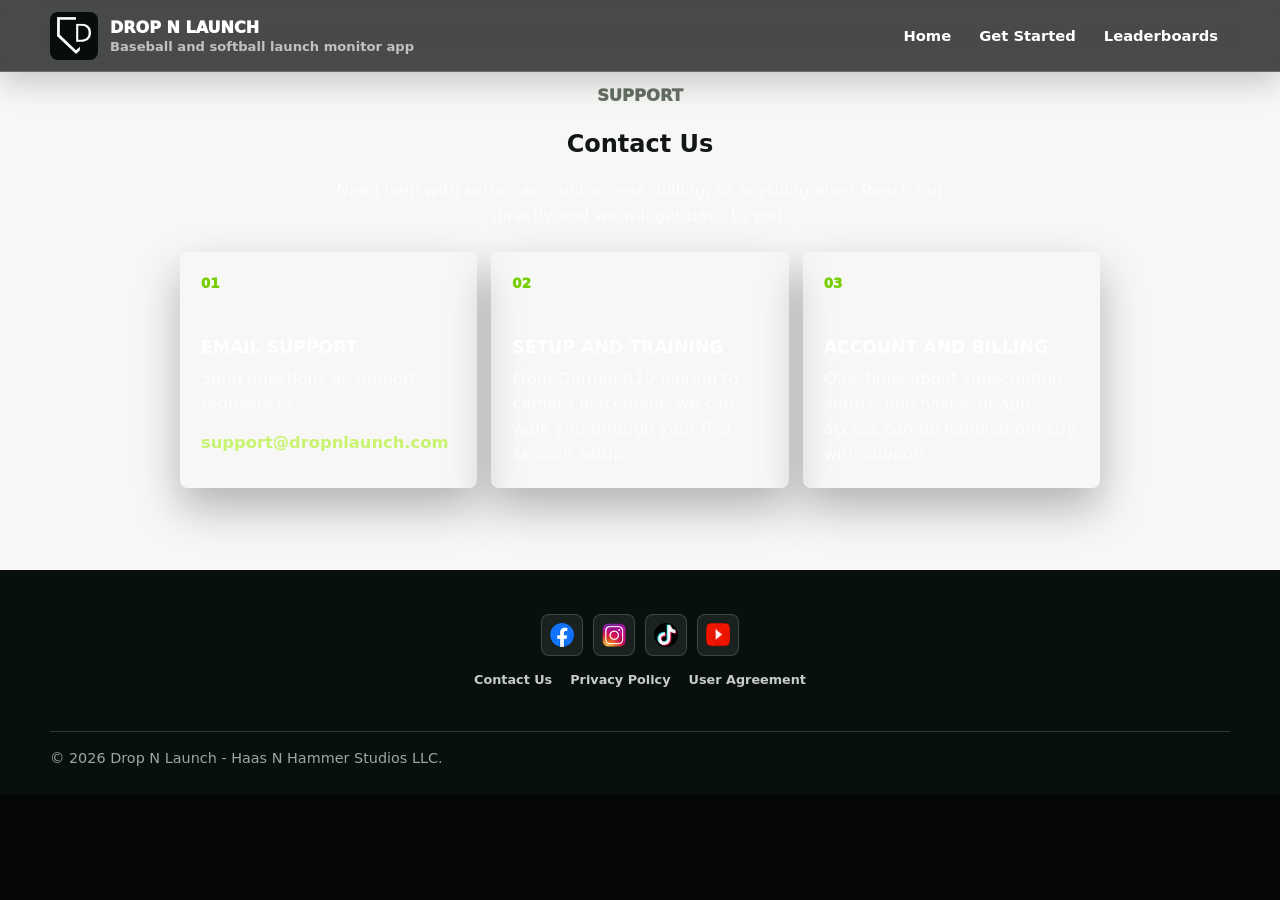
==== contact.html @ 710c64c8 "Update full site with mobile performance grid" ====
<!doctype html>
<html lang="en">
  <head>
    <meta charset="utf-8">
    <meta name="viewport" content="width=device-width, initial-scale=1">
    <title>Contact Us | Drop N Launch</title>
    <meta
      name="description"
      content="Contact the Drop N Launch team with questions about setup, account access, billing, and feature support."
    >
    <link rel="icon" href="assets/dnl-homeplate-mark.png">
    <link rel="stylesheet" href="styles.css">
  </head>
  <body>
    <header class="site-header" data-header>
      <a class="brand" href="index.html#home" aria-label="Drop N Launch home">
        <span class="brand-mark">
          <img src="assets/dnl-homeplate-mark.png" alt="">
        </span>
        <span class="brand-copy">
          <span class="brand-name">Drop N Launch</span>
          <span class="brand-subtitle">Baseball and softball launch monitor app</span>
        </span>
      </a>

      <button class="nav-toggle" type="button" aria-label="Open menu" aria-expanded="false" aria-controls="site-nav">
        <span></span>
        <span></span>
        <span></span>
      </button>

      <nav class="site-nav" id="site-nav" aria-label="Primary navigation">
        <a href="index.html#home">Home</a>
        <a href="get-started.html">Get Started</a>
        <a href="https://leaderboards.dropnlaunch.com" target="_blank" rel="noreferrer">Leaderboards</a>
      </nav>
    </header>

    <main>
      <section class="section">
        <div class="get-started-heading" style="max-width: 920px;">
          <p class="section-kicker">Support</p>
          <h1>Contact Us</h1>
          <p>
            Need help with setup, account access, billing, or anything else? Reach out directly and we will get back to you.
          </p>
        </div>

        <div class="need-grid" style="margin-top: 22px; width: min(920px, 100%); grid-template-columns: repeat(3, 1fr);">
          <article>
            <span class="need-number">01</span>
            <h3>Email Support</h3>
            <p>Send questions or support requests to <a href="mailto:support@dropnlaunch.com">support@dropnlaunch.com</a>.</p>
          </article>
          <article>
            <span class="need-number">02</span>
            <h3>Setup and Training</h3>
            <p>From Garmin R10 pairing to camera placement, we can walk you through your first session setup.</p>
          </article>
          <article>
            <span class="need-number">03</span>
            <h3>Account and Billing</h3>
            <p>Questions about subscription status, purchases, or app access can be handled directly with support.</p>
          </article>
        </div>
      </section>
    </main>

    <footer class="site-footer">
      <div class="footer-main">
        <div class="social-links" aria-label="Social links">
          <a href="https://www.facebook.com/profile.php?id=61566964097134" target="_blank" rel="noreferrer" aria-label="Facebook">
            <img src="assets/facebook.png" alt="">
          </a>
          <a href="https://www.instagram.com/drop_n_launch_app?igsh=djl2ZTNyOXl3eXNi" target="_blank" rel="noreferrer" aria-label="Instagram">
            <img src="assets/instagram.png" alt="">
          </a>
          <a href="https://www.tiktok.com/@drop.n.launch" target="_blank" rel="noreferrer" aria-label="TikTok">
            <img src="assets/tiktok.png" alt="">
          </a>
          <a href="https://www.youtube.com/@DropNLaunchApp" target="_blank" rel="noreferrer" aria-label="YouTube">
            <img src="assets/youtube.png" alt="">
          </a>
        </div>
        <div class="footer-links" aria-label="Footer links">
          <a href="contact.html">Contact Us</a>
          <a href="privacy-policy.html">Privacy Policy</a>
          <a href="user-agreement.html">User Agreement</a>
        </div>
      </div>
      <div class="footer-bottom">
        <span>&copy; 2026 Drop N Launch - Haas N Hammer Studios LLC.</span>
      </div>
    </footer>

    <script src="script.js"></script>
  </body>
</html>
---- styles.css ----
:root {
  --black: #050706;
  --ink: #121715;
  --muted: #667064;
  --white: #ffffff;
  --paper: #f7f8f5;
  --panel: #ffffff;
  --line: #dbe4d4;
  --line-dark: rgba(255, 255, 255, 0.16);
  --green: #76ce00;
  --green-soft: #c7f36f;
  --field: #2c8a55;
  --sky: #4f8bb5;
  --shadow: 0 22px 60px rgba(7, 16, 13, 0.13);
}

* {
  box-sizing: border-box;
}

html {
  scroll-behavior: smooth;
  background: var(--black);
}

body {
  margin: 0;
  color: var(--ink);
  background: var(--paper);
  font-family: Inter, ui-sans-serif, system-ui, -apple-system, BlinkMacSystemFont, "Segoe UI", sans-serif;
  letter-spacing: 0;
  overflow-x: clip;
}

img {
  display: block;
  max-width: 100%;
}

a {
  color: inherit;
  text-decoration: none;
}

button {
  border: 0;
  font: inherit;
}

.site-header {
  position: fixed;
  z-index: 20;
  top: 0;
  left: 0;
  width: 100%;
  min-height: 72px;
  display: flex;
  align-items: center;
  justify-content: space-between;
  gap: 18px;
  padding: 10px max(16px, calc((100% - 1180px) / 2));
  border-bottom: 1px solid rgba(255, 255, 255, 0.18);
  background: rgba(5, 7, 6, 0.72);
  color: var(--white);
  box-shadow: 0 10px 32px rgba(0, 0, 0, 0.2);
  backdrop-filter: blur(16px);
}

.site-header.is-scrolled {
  border-bottom-color: rgba(18, 23, 21, 0.12);
  background: rgba(255, 255, 255, 0.9);
  color: var(--ink);
}

.brand,
.site-nav {
  display: flex;
  align-items: center;
}

.brand {
  gap: 12px;
  min-width: 0;
}

.brand-mark {
  width: 48px;
  height: 48px;
  display: grid;
  place-items: center;
  flex: 0 0 auto;
  border-radius: 8px;
  background: #080c0a;
  overflow: hidden;
}

.brand-mark img {
  width: 34px;
  height: auto;
}

.brand-copy {
  display: grid;
  min-width: 0;
}

.brand-name {
  font-weight: 950;
  text-transform: uppercase;
  letter-spacing: 0;
}

.brand-subtitle {
  margin-top: 2px;
  color: rgba(255, 255, 255, 0.66);
  font-size: 0.82rem;
  font-weight: 750;
}

.site-header.is-scrolled .brand-subtitle {
  color: var(--muted);
}

.site-nav {
  gap: 4px;
}

.site-nav a,
.nav-cta,
.button,
.text-link {
  min-height: 42px;
  display: inline-flex;
  align-items: center;
  justify-content: center;
  border-radius: 8px;
  font-weight: 900;
}

.site-nav a {
  padding: 0 12px;
  color: currentColor;
  font-size: 0.92rem;
}

.site-nav a:hover,
.site-nav a:focus-visible {
  background: rgba(118, 206, 0, 0.16);
  outline: none;
}

.site-nav .nav-cta {
  margin-left: 6px;
  padding: 0 16px;
  background: var(--green);
  color: #08100c;
}

.nav-toggle {
  width: 44px;
  height: 44px;
  display: none;
  place-items: center;
  border-radius: 8px;
  background: var(--green);
  color: var(--ink);
  cursor: pointer;
}

.nav-toggle span {
  width: 20px;
  height: 2px;
  display: block;
  grid-column: 1;
  grid-row: 1;
  background: currentColor;
  transition: transform 180ms ease, opacity 180ms ease;
}

.nav-toggle span:first-child {
  transform: translateY(-7px);
}

.nav-toggle span:last-child {
  transform: translateY(7px);
}

.nav-toggle[aria-expanded="true"] span:first-child {
  transform: rotate(45deg);
}

.nav-toggle[aria-expanded="true"] span:nth-child(2) {
  opacity: 0;
}

.nav-toggle[aria-expanded="true"] span:last-child {
  transform: rotate(-45deg);
}

.hero {
  min-height: clamp(260px, 31svh, 360px);
  display: flex;
  align-items: flex-end;
  padding: 0;
  background-image:
    linear-gradient(90deg, rgba(2, 5, 4, 0.72) 0%, rgba(2, 5, 4, 0.48) 48%, rgba(2, 5, 4, 0.14) 100%),
    linear-gradient(0deg, rgba(2, 5, 4, 0.12), rgba(2, 5, 4, 0)),
    url("assets/cage-setup.jpeg");
  background-position: center, center, center 46%;
  background-repeat: no-repeat;
  background-size: cover, cover, 112% auto;
  color: var(--white);
}

.hero-shell,
.hero-inner,
.coach-inner,
.download-inner,
.footer-main,
.footer-bottom,
.score-strip,
.setup-workbench {
  width: min(1180px, calc(100% - 32px));
  margin: 0 auto;
}

.hero-inner {
  max-width: 790px;
  margin: 0;
  padding: 60px 0 14px;
}

.hero-shell {
  display: block;
}

.eyebrow,
.section-kicker,
.panel-kicker {
  margin: 0 0 14px;
  color: var(--green);
  font-size: 0.84rem;
  font-weight: 950;
  text-transform: uppercase;
  letter-spacing: 0;
}

.section-kicker.light {
  color: var(--green-soft);
}

.hero .eyebrow {
  margin: 6px 0 0;
  color: rgba(255, 255, 255, 0.82);
}

.hero h1 {
  max-width: 760px;
  margin: 0;
  color: var(--white);
  font-size: 5.45rem;
  line-height: 0.9;
  text-transform: uppercase;
  text-shadow: 0 8px 28px rgba(0, 0, 0, 0.48);
}

.hero-title-logo {
  line-height: 1;
}

.hero-title-logo img {
  display: block;
  width: min(160px, 100%);
  height: auto;
  filter: drop-shadow(0 12px 28px rgba(0, 0, 0, 0.44));
}

.hero-copy {
  max-width: 650px;
  margin: 0;
  color: rgba(255, 255, 255, 0.84);
  font-size: 1.16rem;
  line-height: 1.36;
}

.hero-actions,
.hero-store-links {
  display: flex;
  flex-wrap: wrap;
  gap: 10px;
  margin-top: 8px;
}

.button {
  min-width: 178px;
  padding: 0 18px;
}

.primary-button {
  background: var(--green);
  color: #061009;
}

.secondary-button {
  border: 1px solid rgba(255, 255, 255, 0.28);
  background: rgba(255, 255, 255, 0.08);
  color: var(--white);
}

.button:hover,
.button:focus-visible,
.text-link:hover,
.text-link:focus-visible {
  outline: none;
  transform: translateY(-1px);
}

.hero-facts {
  display: flex;
  flex-wrap: wrap;
  gap: 8px;
  margin-top: 16px;
}

.hero-facts span,
.coach-points span {
  min-height: 34px;
  display: inline-flex;
  align-items: center;
  border: 1px solid rgba(255, 255, 255, 0.18);
  border-radius: 999px;
  padding: 0 12px;
  background: rgba(255, 255, 255, 0.08);
  color: rgba(255, 255, 255, 0.82);
  font-size: 0.88rem;
  font-weight: 850;
}

.score-strip {
  display: grid;
  grid-template-columns: repeat(4, 1fr);
  gap: 1px;
  margin-top: -24px;
  border: 1px solid var(--line);
  border-radius: 8px;
  background: var(--line);
  box-shadow: var(--shadow);
  overflow: hidden;
}

.score-item {
  min-height: 110px;
  display: grid;
  align-content: center;
  gap: 4px;
  padding: 18px;
  background: var(--white);
}

.score-item span,
.score-item small {
  color: var(--muted);
  font-size: 0.78rem;
  font-weight: 900;
  text-transform: uppercase;
}

.score-item strong {
  color: var(--ink);
  font-size: 2.2rem;
  line-height: 1;
}

.section {
  width: 100%;
  max-width: none;
  margin: 0;
  padding: 82px 0;
}

.intro-section {
  position: relative;
  background: var(--paper);
}

.section-heading {
  max-width: 760px;
  margin-bottom: 30px;
}

.centered-heading {
  margin-right: auto;
  margin-left: auto;
  text-align: center;
}

.section h2,
.coach-copy h2,
.download-inner h2 {
  margin: 0;
  color: var(--ink);
  font-size: 3.05rem;
  line-height: 1;
  text-transform: uppercase;
}

.section p,
.coach-copy p,
.download-inner p {
  color: var(--muted);
  font-size: 1.02rem;
  line-height: 1.72;
}

.metric-grid {
  display: grid;
  grid-template-columns: repeat(3, 1fr);
  gap: 14px;
}

.performance-section {
  background: #050706;
  padding-top: 56px;
  padding-bottom: 58px;
  position: relative;
  overflow: hidden;
}

.performance-section::before {
  content: "";
  position: absolute;
  top: 10%;
  left: -12%;
  width: min(560px, 46vw);
  height: 70%;
  border-radius: 999px;
  background: rgba(255, 255, 255, 0.12);
  filter: blur(46px);
  pointer-events: none;
}

.performance-heading {
  max-width: 900px;
  margin: 0 auto 24px;
  text-align: center;
}

.performance-heading h2 {
  margin: 0;
  color: var(--white);
  font-size: 3.05rem;
  line-height: 1;
  text-transform: uppercase;
}

.performance-heading h2 span {
  display: block;
}

.performance-heading p:last-child {
  max-width: 680px;
  margin: 14px auto 0;
  color: rgba(255, 255, 255, 0.72);
  font-size: 1.04rem;
  line-height: 1.6;
}

.performance-grid {
  display: grid;
  grid-template-columns: repeat(4, 1fr);
  gap: 14px;
}

.performance-card {
  min-height: 220px;
  padding: 18px 20px 20px;
  border: 1px solid rgba(255, 255, 255, 0.14);
  border-radius: 8px;
  background: rgba(255, 255, 255, 0.03);
  box-shadow: 0 20px 46px rgba(2, 5, 4, 0.36);
  backdrop-filter: blur(8px);
  overflow: hidden;
}

.performance-card summary {
  margin: 0;
  display: grid;
  grid-template-columns: 1fr auto;
  gap: 16px;
  align-items: center;
  cursor: pointer;
  list-style: none;
}

.performance-card summary::-webkit-details-marker {
  display: none;
}

.performance-card summary::after {
  content: "+";
  width: 16px;
  height: 16px;
  display: inline-grid;
  place-items: center;
  justify-self: end;
  border: 1px solid rgba(255, 255, 255, 0.3);
  border-radius: 999px;
  color: var(--white);
  font-weight: 950;
  line-height: 1;
}

.performance-card[open] summary::after {
  content: "−";
}

.performance-icon {
  width: 132px;
  height: 132px;
  justify-self: center;
  border-radius: 8px;
  object-fit: contain;
  object-position: center;
  border: 0;
  box-shadow: none;
  image-rendering: auto;
  background: transparent;
  padding: 0;
}

.performance-card h3 {
  margin: 0;
  color: var(--white);
  font-size: 1.08rem;
  line-height: 1.08;
  text-transform: uppercase;
}

.performance-card p {
  margin: 0;
  margin-top: 12px;
  color: rgba(255, 255, 255, 0.72);
  font-size: 0.94rem;
  line-height: 1.48;
  display: block;
}

.intro-section {
  display: grid;
  grid-template-columns: minmax(320px, 0.95fr) minmax(320px, 1.05fr);
  align-items: center;
  gap: clamp(18px, 4vw, 56px);
  position: relative;
  width: 100%;
  max-width: none;
  padding: clamp(34px, 5vw, 58px) max(18px, calc((100vw - 1180px) / 2));
  background:
    radial-gradient(circle at 78% 50%, rgba(255, 255, 255, 0.14), transparent 34%),
    linear-gradient(115deg, #050706 0%, #07100d 48%, #0c1510 100%);
  color: var(--ink);
  overflow: hidden;
}

.intro-section::before {
  content: "";
  position: absolute;
  inset: 0;
  pointer-events: none;
  background:
    linear-gradient(90deg, rgba(255, 255, 255, 0.04) 1px, transparent 1px),
    linear-gradient(0deg, rgba(255, 255, 255, 0.03) 1px, transparent 1px);
  background-size: 44px 44px;
  mask-image: linear-gradient(90deg, rgba(0, 0, 0, 0.55), transparent 72%);
  opacity: 0.4;
}

.intro-section::after {
  content: "";
  position: absolute;
  top: 16%;
  right: max(18px, calc((100vw - 1180px) / 2));
  width: min(520px, 44vw);
  height: 68%;
  border-radius: 999px;
  background: rgba(255, 255, 255, 0.12);
  filter: blur(42px);
  pointer-events: none;
}

.feature-lab-copy {
  position: relative;
  z-index: 2;
  width: 100%;
  padding: 0;
  display: grid;
  gap: 18px;
  text-shadow: none;
  margin: 0;
}

.get-started-section {
  position: relative;
  min-height: clamp(360px, 46vw, 540px);
  display: grid;
  align-items: center;
  padding: 76px 0;
  overflow: hidden;
  background:
    linear-gradient(90deg, rgba(5, 7, 6, 0.88) 0%, rgba(5, 7, 6, 0.6) 44%, rgba(5, 7, 6, 0.32) 100%),
    url("assets/get-started-garage.png") center / cover no-repeat;
  color: var(--white);
}

.get-started-glass {
  position: absolute;
  inset: 0;
  background: rgba(5, 7, 6, 0.3);
  backdrop-filter: blur(1.2px);
  pointer-events: none;
}

.get-started-inner {
  position: relative;
  z-index: 1;
  width: min(1180px, calc(100% - 32px));
  margin: 0 auto;
  max-width: 620px;
}

.get-started-section h2 {
  margin: 0;
  color: var(--white);
  font-size: 3rem;
  line-height: 1;
  text-transform: uppercase;
}

.get-started-section p:not(.section-kicker) {
  max-width: 540px;
  margin: 16px 0 24px;
  color: rgba(255, 255, 255, 0.82);
  font-size: 1.04rem;
  line-height: 1.58;
}

.get-started-section .button {
  border-color: rgba(255, 255, 255, 0.34);
  color: var(--white);
  background: rgba(255, 255, 255, 0.1);
  box-shadow: 0 18px 44px rgba(0, 0, 0, 0.36);
  backdrop-filter: blur(10px);
}

.get-started-page-hero {
  background:
    linear-gradient(90deg, rgba(5, 7, 6, 0.9), rgba(5, 7, 6, 0.58)),
    url("assets/website-iphone-inset.png") center / cover no-repeat;
  color: var(--white);
  text-align: left;
  min-height: clamp(420px, 48vw, 560px);
  display: flex;
  flex-direction: column;
  justify-content: center;
  gap: 12px;
  padding-top: 120px;
}

.get-started-page-copy {
  width: min(1180px, calc(100% - 32px));
  margin: 0 auto;
}

.get-started-page-hero h1 {
  margin: 0;
  color: var(--white);
  font-size: clamp(2.2rem, 4vw, 3.2rem);
  line-height: 1.06;
  text-transform: uppercase;
}

.get-started-page-hero p {
  margin: 0;
  max-width: 760px;
  color: rgba(255, 255, 255, 0.82);
  line-height: 1.6;
}

.get-started-actions {
  margin-top: 26px;
}

.get-started-content {
  background: #050706;
  color: var(--white);
}

.get-started-heading {
  width: min(1180px, calc(100% - 32px));
  margin: 0 auto 24px;
  text-align: center;
}

.get-started-heading h2 {
  margin: 0;
  color: currentColor;
  font-size: 2.7rem;
  line-height: 1;
  text-transform: uppercase;
}

.get-started-heading p:last-child {
  max-width: 620px;
  margin: 12px auto 0;
  color: rgba(255, 255, 255, 0.72);
  line-height: 1.55;
}

.need-grid,
.setup-guide-grid {
  width: min(1180px, calc(100% - 32px));
  margin: 0 auto;
  display: grid;
  gap: 14px;
}

.need-grid {
  grid-template-columns: repeat(4, 1fr);
}

.need-grid article {
  min-height: 230px;
  border: 1px solid var(--line-dark);
  border-radius: 8px;
  background: rgba(255, 255, 255, 0.04);
  padding: 20px;
  box-shadow: 0 20px 44px rgba(0, 0, 0, 0.28);
}

.need-number {
  display: inline-block;
  margin-bottom: 46px;
  color: var(--green);
  font-size: 0.84rem;
  font-weight: 950;
}

.need-grid h3,
.setup-guide-grid span {
  margin: 0;
  color: var(--white);
  font-size: 1.08rem;
  text-transform: uppercase;
}

.need-grid p {
  margin: 10px 0 0;
  color: rgba(255, 255, 255, 0.72);
  line-height: 1.52;
}

.need-grid a {
  display: inline-flex;
  margin-top: 14px;
  color: var(--green-soft);
  font-weight: 900;
}

.setup-video-section {
  display: grid;
  grid-template-columns: minmax(280px, 0.82fr) minmax(360px, 1fr);
  gap: clamp(24px, 5vw, 64px);
  align-items: center;
  background: var(--paper);
}

.setup-video-copy {
  width: min(520px, 100%);
  margin-left: max(16px, calc((100vw - 1180px) / 2));
}

.setup-video-copy h2 {
  margin: 0;
  color: var(--ink);
  font-size: 2.7rem;
  line-height: 1;
  text-transform: uppercase;
}

.setup-video-copy p {
  color: var(--muted);
  line-height: 1.65;
}

.setup-video-card {
  margin-right: max(16px, calc((100vw - 1180px) / 2));
  border-radius: 8px;
  overflow: hidden;
  border: 1px solid var(--line);
  box-shadow: var(--shadow);
}

.setup-video-card iframe {
  width: 100%;
  aspect-ratio: 16 / 9;
  display: block;
  border: 0;
}

.setup-guide-section {
  background: #07100d;
  color: var(--white);
}

.setup-guide-grid {
  grid-template-columns: repeat(3, 1fr);
}

.setup-guide-card {
  position: relative;
  padding: 14px;
  border-radius: 8px;
  border: 1px solid rgba(255, 255, 255, 0.16);
  background: rgba(10, 20, 16, 0.7);
  box-shadow: 0 22px 50px rgba(0, 0, 0, 0.34);
  display: flex;
  flex-direction: column;
  gap: 10px;
  min-height: 100%;
}

.setup-guide-card h3 {
  margin: 0;
  color: var(--white);
  font-size: 1.1rem;
  line-height: 1.2;
}

.setup-guide-card p {
  margin: 0;
  color: rgba(255, 255, 255, 0.72);
  font-size: 0.92rem;
  line-height: 1.45;
}

.setup-guide-video {
  position: relative;
  margin-top: 4px;
  border-radius: 6px;
  overflow: hidden;
  border: 1px solid rgba(255, 255, 255, 0.14);
  box-shadow: 0 12px 24px rgba(0, 0, 0, 0.35);
}

.setup-guide-video iframe {
  width: 100%;
  aspect-ratio: 16 / 9;
  display: block;
  border: 0;
}

.app-gallery-section {
  padding: 62px 0 70px;
  background:
    linear-gradient(180deg, #050706 0%, #07100d 100%);
  color: var(--white);
  overflow: hidden;
}

.app-gallery-heading {
  width: min(1180px, calc(100% - 32px));
  margin: 0 auto 28px;
  text-align: center;
}

.app-gallery-heading h2 {
  margin: 0;
  color: var(--white);
  font-size: 2.4rem;
  line-height: 1;
  text-transform: uppercase;
}

.app-gallery-heading p:last-child {
  max-width: 650px;
  margin: 12px auto 0;
  color: rgba(255, 255, 255, 0.72);
  line-height: 1.55;
}

.app-gallery-rail {
  position: relative;
  width: 100%;
  overflow-x: auto;
  overflow-y: hidden;
  scroll-snap-type: x proximity;
  -webkit-overflow-scrolling: touch;
  mask-image: linear-gradient(90deg, transparent, #000 8%, #000 92%, transparent);
  scrollbar-width: thin;
  scrollbar-color: rgba(255, 255, 255, 0.32) transparent;
}

.app-gallery-rail::-webkit-scrollbar {
  height: 8px;
}

.app-gallery-rail::-webkit-scrollbar-track {
  background: transparent;
}

.app-gallery-rail::-webkit-scrollbar-thumb {
  border-radius: 999px;
  background: rgba(255, 255, 255, 0.28);
}

.app-gallery-track {
  display: flex;
  width: max-content;
  gap: 18px;
  animation: appGalleryScroll 56s linear infinite;
}

.app-gallery-rail:hover .app-gallery-track {
  animation-play-state: paused;
}

.app-gallery-track img {
  width: clamp(300px, 36vw, 580px);
  height: clamp(280px, 36vw, 560px);
  flex: 0 0 auto;
  object-fit: contain;
  scroll-snap-align: center;
  border-radius: 8px;
  border: 1px solid rgba(255, 255, 255, 0.18);
  background: #0b100d;
  box-shadow: 0 22px 48px rgba(0, 0, 0, 0.42);
}

@keyframes appGalleryScroll {
  from {
    transform: translateX(0);
  }

  to {
    transform: translateX(calc(-50% - 9px));
  }
}

.feature-lab-copy-inner {
  max-width: 540px;
}

.feature-lab-copy h2 {
  margin: 0;
  color: var(--white);
  font-size: 2.72rem;
  line-height: 1.05;
  text-transform: uppercase;
}

.feature-lab-copy p {
  max-width: 420px;
  margin-top: 12px;
  color: rgba(255, 255, 255, 0.72);
  font-size: 1rem;
  line-height: 1.55;
}

.feature-place-badges {
  display: grid;
  grid-template-columns: 1fr;
  gap: 10px;
  width: min(420px, 100%);
}

.feature-place-badges article {
  position: relative;
  border-radius: 8px;
  padding: 16px 16px 15px;
  border: 1px solid rgba(255, 255, 255, 0.14);
  background: rgba(255, 255, 255, 0.03);
  color: var(--white);
  box-shadow: 0 20px 46px rgba(2, 5, 4, 0.36);
  backdrop-filter: blur(8px);
}

.feature-place-badges h3 {
  margin: 0 0 5px;
  font-size: 0.94rem;
  letter-spacing: 0;
  text-transform: uppercase;
  color: #ffffff;
}

.feature-place-badges p {
  margin: 0;
  color: rgba(255, 255, 255, 0.72);
  font-size: 0.86rem;
  line-height: 1.42;
}

.feature-place-badges span {
  display: inline-grid;
  align-items: center;
  padding: 8px 14px;
  border-radius: 999px;
  font-size: 0.82rem;
  font-weight: 900;
  letter-spacing: 0.02em;
}

.feature-lab-visual {
  position: relative;
  display: grid;
  grid-template-columns: minmax(0, 1fr);
  grid-template-rows: minmax(0, 1fr);
  gap: 0;
  min-height: clamp(230px, 30svh, 330px);
  max-width: min(560px, 100%);
  justify-self: end;
  isolation: isolate;
  z-index: 2;
  filter: drop-shadow(0 26px 48px rgba(0, 0, 0, 0.34));
}

.feature-lab-visual::before {
  content: none;
}

.feature-lab-visual::after {
  content: none;
}

.feature-shot {
  position: relative;
  z-index: 1;
  min-height: 0;
  border: 1px solid rgba(255, 255, 255, 0.48);
  border-radius: 8px;
  background: #0b100d;
  box-shadow:
    0 48px 110px rgba(0, 0, 0, 0.82),
    0 18px 46px rgba(255, 255, 255, 0.18),
    0 0 0 1px rgba(255, 255, 255, 0.18),
    0 1px 0 rgba(255, 255, 255, 0.48) inset;
  overflow: hidden;
  clip-path: none;
  transform: translateY(-18px);
}

.feature-shot::after {
  content: "";
  position: absolute;
  inset: 0;
  z-index: 2;
  pointer-events: none;
  background:
    linear-gradient(90deg, rgba(5, 7, 6, 0.42), rgba(5, 7, 6, 0.08) 42%, rgba(5, 7, 6, 0.18)),
    linear-gradient(180deg, rgba(5, 7, 6, 0.1), rgba(5, 7, 6, 0.24));
  backdrop-filter: blur(0.8px);
}

.feature-shot:nth-child(2)::after {
  content: none;
}

.feature-lab-visual > .feature-shot:not(.feature-shot-large) {
  aspect-ratio: 16 / 9;
}

.feature-shot img {
  width: 100%;
  height: 100%;
  object-fit: cover;
  object-position: center;
  filter: saturate(1.06) contrast(1.04);
  background: #050706;
  transform: none;
  transform-origin: center center;
}


.training-section {
  padding: 86px 0;
  background: #07100d;
  color: var(--white);
}

.training-inner {
  width: min(1180px, calc(100% - 32px));
  display: grid;
  grid-template-columns: minmax(0, 0.82fr) minmax(420px, 1fr);
  gap: 42px;
  align-items: center;
  margin: 0 auto;
}

.training-inner h2 {
  margin: 0;
  color: var(--white);
  font-size: 3.05rem;
  line-height: 1;
  text-transform: uppercase;
}

.training-inner p {
  color: rgba(255, 255, 255, 0.72);
  font-size: 1.02rem;
  line-height: 1.72;
}

.training-points {
  display: grid;
  grid-template-columns: repeat(3, 1fr);
  gap: 1px;
  border: 1px solid var(--line-dark);
  border-radius: 8px;
  background: var(--line-dark);
  overflow: hidden;
}

.training-points article {
  min-height: 230px;
  padding: 22px;
  background: rgba(255, 255, 255, 0.07);
}

.training-points span {
  color: var(--green);
  font-weight: 950;
}

.training-points h3 {
  margin: 56px 0 10px;
  color: var(--white);
  font-size: 1.16rem;
  text-transform: uppercase;
}

.training-points p {
  margin: 0;
  font-size: 0.94rem;
}

.clean-metric-grid {
  grid-template-columns: repeat(4, 1fr);
}

.metrics-section .section-heading {
  margin-bottom: 36px;
}

.metric-card {
  min-height: 196px;
  display: grid;
  align-content: start;
  gap: 14px;
  padding: 22px;
  border: 1px solid var(--line);
  border-radius: 8px;
  background: var(--white);
  box-shadow: 0 18px 36px rgba(17, 23, 21, 0.06);
}

.metric-code {
  width: 54px;
  height: 44px;
  display: grid;
  place-items: center;
  border-radius: 8px;
  background: #07100d;
  color: var(--green);
  font-weight: 950;
}

.metric-card h3 {
  margin: 0;
  font-size: 1.24rem;
}

.metric-card p {
  margin: 0;
  font-size: 0.96rem;
}

.app-section {
  display: grid;
  grid-template-columns: minmax(0, 0.72fr) minmax(420px, 1fr);
  gap: 42px;
  align-items: center;
  padding-top: 0;
  background: var(--paper);
}

.app-copy p {
  max-width: 640px;
}

.app-visual {
  border: 1px solid var(--line);
  border-radius: 8px;
  background: var(--white);
  box-shadow: var(--shadow);
  overflow: hidden;
}

.app-visual img {
  width: 100%;
}

.pairing-section {
  display: grid;
  grid-template-columns: minmax(0, 0.95fr) minmax(360px, 1fr);
  gap: 46px;
  align-items: center;
}

.pairing-copy p {
  max-width: 620px;
}

.step-list {
  display: grid;
  gap: 12px;
  margin: 28px 0 0;
  padding: 0;
  list-style: none;
}

.step-list li {
  display: grid;
  grid-template-columns: 52px 1fr;
  gap: 4px 14px;
  padding: 18px;
  border: 1px solid var(--line);
  border-radius: 8px;
  background: var(--white);
}

.step-list span {
  grid-row: span 2;
  width: 44px;
  height: 44px;
  display: grid;
  place-items: center;
  border-radius: 8px;
  background: #e8f3df;
  color: #315924;
  font-weight: 950;
}

.step-list strong {
  font-size: 1rem;
}

.step-list p {
  margin: 0;
  font-size: 0.94rem;
}

.pairing-visual {
  border-radius: 8px;
  background: var(--white);
  box-shadow: var(--shadow);
  overflow: hidden;
}

.pairing-visual img {
  width: 100%;
  height: auto;
}

.setup-section {
  padding: 88px 0;
  background:
    linear-gradient(90deg, rgba(5, 7, 6, 0.045) 1px, transparent 1px),
    linear-gradient(0deg, rgba(5, 7, 6, 0.035) 1px, transparent 1px),
    #edf2e9;
  background-size: 36px 36px;
}

.setup-heading {
  padding: 0;
}

.setup-heading p {
  max-width: 680px;
}

.setup-workbench {
  margin-top: 30px;
}

.setup-tabs {
  display: flex;
  flex-wrap: wrap;
  gap: 8px;
  margin-bottom: 14px;
}

.setup-tab {
  min-height: 44px;
  padding: 0 16px;
  border: 1px solid #c7d8bd;
  border-radius: 999px;
  background: var(--white);
  color: var(--ink);
  cursor: pointer;
  font-weight: 950;
}

.setup-tab.is-active {
  border-color: #07100d;
  background: #07100d;
  color: var(--green);
}

.setup-panel {
  display: grid;
  grid-template-columns: minmax(0, 1fr) minmax(360px, 0.86fr);
  gap: 0;
  border: 1px solid #cad8c4;
  border-radius: 8px;
  background: var(--white);
  box-shadow: var(--shadow);
  overflow: hidden;
}

.setup-image {
  min-height: 530px;
  background: #111715;
}

.setup-image img {
  width: 100%;
  height: 100%;
  object-fit: cover;
}

.setup-content {
  padding: 34px;
}

.setup-content h3 {
  margin: 0;
  font-size: 2.1rem;
  line-height: 1;
  text-transform: uppercase;
}

.setup-content p {
  color: var(--muted);
  line-height: 1.68;
}

.setup-details {
  display: grid;
  grid-template-columns: repeat(3, 1fr);
  gap: 1px;
  margin: 26px 0;
  border: 1px solid var(--line);
  border-radius: 8px;
  background: var(--line);
  overflow: hidden;
}

.setup-details div {
  min-height: 104px;
  display: grid;
  align-content: center;
  gap: 4px;
  padding: 14px;
  background: #f9fbf7;
}

.setup-details dt {
  color: var(--muted);
  font-size: 0.72rem;
  font-weight: 950;
  text-transform: uppercase;
}

.setup-details dd {
  margin: 0;
  color: var(--ink);
  font-weight: 900;
}

.equipment-list {
  display: grid;
  grid-template-columns: 1fr 1fr;
  gap: 14px;
}

.equipment-list h4 {
  margin: 0 0 8px;
  font-size: 0.78rem;
  text-transform: uppercase;
}

.equipment-list ul {
  display: grid;
  gap: 8px;
  margin: 0;
  padding-left: 18px;
  color: var(--muted);
}

.text-link {
  width: fit-content;
  margin-top: 26px;
  padding: 0 14px;
  background: #07100d;
  color: var(--white);
}

.coach-section {
  padding: 96px 0;
  background: #050706;
  color: var(--white);
}

.coach-inner {
  display: grid;
  grid-template-columns: minmax(0, 1fr) 430px;
  gap: 48px;
  align-items: center;
}

.coach-copy h2,
.download-inner h2 {
  color: var(--white);
}

.coach-copy p,
.download-inner p {
  color: rgba(255, 255, 255, 0.72);
}

.coach-points {
  display: flex;
  flex-wrap: wrap;
  gap: 8px;
  margin-top: 26px;
}

.portal-mock {
  display: grid;
  gap: 10px;
  padding: 18px;
  border: 1px solid var(--line-dark);
  border-radius: 8px;
  background: rgba(255, 255, 255, 0.08);
  box-shadow: 0 24px 60px rgba(0, 0, 0, 0.38);
}

.portal-top,
.portal-row {
  display: flex;
  align-items: center;
  justify-content: space-between;
  gap: 14px;
  padding: 14px;
  border-radius: 8px;
  background: rgba(0, 0, 0, 0.28);
}

.portal-top span,
.portal-row span,
.portal-row small {
  color: rgba(255, 255, 255, 0.66);
  font-size: 0.82rem;
  font-weight: 850;
  text-transform: uppercase;
}

.portal-top strong,
.portal-row strong {
  color: var(--green);
}

.portal-bars {
  height: 170px;
  display: grid;
  grid-template-columns: repeat(6, 1fr);
  align-items: end;
  gap: 8px;
  padding: 18px;
  border: 1px solid var(--line-dark);
  border-radius: 8px;
  background: rgba(255, 255, 255, 0.06);
}

.portal-bars span {
  min-height: 24px;
  border-radius: 8px 8px 0 0;
  background: linear-gradient(180deg, var(--green), var(--field));
}

.proof-section {
  display: grid;
  grid-template-columns: minmax(0, 1.05fr) minmax(360px, 0.85fr);
  gap: 40px;
  align-items: center;
}

.proof-media,
.story-media {
  border-radius: 8px;
  overflow: hidden;
  box-shadow: var(--shadow);
}

.proof-media img,
.story-media img {
  width: 100%;
  height: 100%;
  object-fit: cover;
}

.proof-copy p,
.story-copy p {
  max-width: 650px;
}

.proof-callout {
  margin-top: 22px;
  padding: 18px 20px;
  border-left: 6px solid var(--green);
  border-radius: 8px;
  background: var(--white);
  font-size: 1.08rem;
  box-shadow: 0 16px 34px rgba(17, 23, 21, 0.08);
}

.story-section {
  display: grid;
  grid-template-columns: minmax(0, 0.95fr) minmax(360px, 1fr);
  gap: 44px;
  align-items: center;
}

.story-media {
  min-height: 390px;
}

.download-section {
  padding: 92px 0;
  background:
    linear-gradient(90deg, rgba(5, 7, 6, 0.9), rgba(5, 7, 6, 0.54)),
    url("assets/garage-swing.jpeg");
  background-position: center;
  background-size: cover;
  color: var(--white);
}

.download-inner {
  max-width: 780px;
  margin-left: max(16px, calc((100vw - 1180px) / 2));
}

.store-links {
  display: flex;
  flex-wrap: wrap;
  gap: 14px;
  margin-top: 24px;
}

.store-links a {
  display: block;
  border-radius: 8px;
  background: rgba(255, 255, 255, 0.08);
}

.store-links img {
  width: 168px;
  height: auto;
}

.hero-store-links {
  margin-top: 30px;
}

.hero-store-links a {
  background: rgba(255, 255, 255, 0.1);
  box-shadow: 0 14px 30px rgba(0, 0, 0, 0.24);
}

.hero-store-links img {
  width: 154px;
}

.site-footer {
  background: #07100d;
  color: var(--white);
}

.policy-page {
  background: var(--black);
  color: var(--white);
}

.policy-page .section {
  background: var(--black);
}

.policy-page .site-header {
  background: rgba(7, 16, 13, 0.95);
}

.policy-page .policy-content h1,
.policy-page .policy-content h2,
.policy-page .policy-content h3,
.policy-page .policy-content p,
.policy-page .policy-content li,
.policy-page .footer-links,
.policy-page .footer-bottom {
  color: var(--white);
}

.policy-page .policy-content h3 {
  margin-top: 2rem;
  margin-bottom: 0.5rem;
}

.policy-page .policy-content p,
.policy-page .policy-content li {
  color: rgba(255, 255, 255, 0.82);
}

.footer-main {
  display: flex;
  flex-direction: column;
  align-items: center;
  gap: 16px;
  padding: 44px 0;
}

.footer-brand img {
  width: 200px;
  height: auto;
  filter: brightness(0) invert(1);
}

.footer-main p {
  max-width: 340px;
  color: rgba(255, 255, 255, 0.66);
}

.footer-links {
  display: flex;
  gap: 18px;
  font-size: 0.8rem;
  color: rgba(255, 255, 255, 0.78);
  font-weight: 800;
}

.footer-links a:hover,
.footer-links a:focus-visible,
.footer-bottom a:hover,
.footer-bottom a:focus-visible {
  color: var(--green);
  outline: none;
}

.social-links {
  display: flex;
  gap: 10px;
  justify-content: center;
}

.social-links a {
  width: 42px;
  height: 42px;
  display: grid;
  place-items: center;
  border: 1px solid var(--line-dark);
  border-radius: 8px;
  background: rgba(255, 255, 255, 0.08);
}

.social-links img {
  width: 24px;
  height: 24px;
}

.footer-bottom {
  display: flex;
  justify-content: space-between;
  gap: 16px;
  padding: 18px 0 28px;
  border-top: 1px solid var(--line-dark);
  color: rgba(255, 255, 255, 0.62);
  font-size: 0.9rem;
}

@media (max-width: 980px) {
  .site-header {
    align-items: flex-start;
    flex-wrap: wrap;
  }

  .nav-toggle {
    display: grid;
  }

  .site-nav {
    width: 100%;
    display: none;
    flex-direction: column;
    align-items: stretch;
    padding-top: 8px;
  }

  .site-nav.is-open {
    display: flex;
  }

  .site-nav a,
  .site-nav .nav-cta {
    margin: 0;
    justify-content: flex-start;
  }

  .hero h1 {
    font-size: 4.3rem;
  }

  .score-strip,
  .metric-grid,
  .performance-grid {
    grid-template-columns: repeat(2, 1fr);
  }

  .intro-section,
  .training-inner,
  .app-section {
    grid-template-columns: 1fr;
  }

  .feature-lab-copy {
    max-width: none;
  }

  .hero-title-logo img {
    width: min(165px, 100%);
  }

  .training-points,
  .clean-metric-grid {
    grid-template-columns: repeat(2, 1fr);
  }

  .pairing-section,
  .setup-panel,
  .coach-inner,
  .proof-section,
  .story-section,
  .footer-main {
    grid-template-columns: 1fr;
  }

  .setup-image {
    min-height: 360px;
  }

  .coach-inner {
    gap: 28px;
  }

  .portal-mock {
    max-width: 520px;
  }
}

@media (max-width: 680px) {
  .site-header {
    top: 10px;
    width: calc(100% - 20px);
  }

  .brand-subtitle {
    display: none;
  }

  .brand-mark {
    width: 42px;
    height: 42px;
  }

  .hero {
    min-height: clamp(310px, 42svh, 400px);
    padding: 0;
    background-color: #050706;
    background-position: center, center, center 72px;
    background-size: cover, cover, 100% auto;
  }

  .hero-inner {
    padding: 68px 0 14px;
  }

  .hero-inner,
  .hero-shell,
  .download-inner {
    width: calc(100vw - 28px);
    max-width: 620px;
    margin: 0 auto;
  }

  .hero h1 {
    font-size: 2.62rem;
  }

  .hero-copy {
    font-size: 1.02rem;
    max-width: 360px;
  }

  .hero-actions,
  .hero-store-links,
  .hero-facts {
    max-width: 360px;
  }

  .hero-actions .button {
    width: 100%;
    max-width: 100%;
  }

  .hero-store-links {
    display: grid;
    grid-template-columns: repeat(2, minmax(0, 1fr));
  }

  .hero-store-links img {
    width: 100%;
  }

  .hero-title-logo img {
    width: min(132px, 100%);
  }

  .hero-facts {
    display: grid;
    grid-template-columns: repeat(2, minmax(0, 1fr));
  }

  .hero-facts span {
    justify-content: center;
    min-width: 0;
    padding: 0 8px;
    font-size: 0.82rem;
  }

  .section,
  .setup-section,
  .coach-section,
  .training-section,
  .download-section {
    padding: 64px 0;
  }

  .intro-section {
    padding: 64px 0;
  }

  .score-strip,
  .metric-grid,
  .performance-grid,
  .training-points,
  .equipment-list,
  .setup-details {
    grid-template-columns: 1fr;
  }

  .score-strip {
    margin-top: -12px;
  }

  .score-item {
    min-height: 94px;
  }

  .section h2,
  .coach-copy h2,
  .download-inner h2,
  .training-inner h2,
  .performance-heading h2 {
    font-size: 1.72rem;
    line-height: 1.06;
  }

  .performance-heading {
    margin-bottom: 22px;
    text-align: left;
  }

  .performance-card {
    min-height: 210px;
    padding: 24px;
  }

  .performance-section {
    padding-top: 44px;
    padding-bottom: 44px;
  }

  .performance-grid {
    display: grid;
    grid-template-columns: repeat(4, minmax(0, 1fr));
    gap: 8px;
  }

  .performance-card {
    min-height: 0;
    display: block;
    padding: 8px;
    border-radius: 8px;
  }

  .performance-card[open] {
    grid-column: 1 / -1;
    padding: 12px;
  }

  .performance-card summary {
    grid-template-columns: 1fr;
    gap: 0;
    position: relative;
  }

  .performance-card summary::after {
    position: absolute;
    right: -4px;
    top: -4px;
    width: 18px;
    height: 18px;
    background: rgba(5, 7, 6, 0.72);
  }

  .performance-card p {
    font-size: 0.9rem;
    line-height: 1.42;
    margin-top: 10px;
    text-align: center;
  }

  .performance-card p {
    display: none;
  }

  .performance-card[open] p {
    display: block;
  }

  .performance-icon {
    width: 100%;
    height: auto;
    aspect-ratio: 1;
  }

  .performance-card[open] .performance-icon {
    width: 96px;
    height: 96px;
  }

  .performance-card h3 {
    margin: 0 0 4px;
    font-size: 1rem;
  }


  .intro-section,
  .app-section {
    gap: 26px;
  }

  .intro-section {
    grid-template-columns: 1fr;
  }

  .feature-lab-copy h2 {
    font-size: 1.46rem;
    line-height: 1.06;
  }

  .intro-section {
    grid-template-columns: 1fr;
    padding: 28px 14px;
  }

  .get-started-section {
    min-height: 420px;
    padding: 64px 0;
    background-position: center center;
  }

  .get-started-inner {
    width: calc(100vw - 28px);
  }

  .get-started-section h2 {
    font-size: 2.15rem;
  }

  .get-started-section p:not(.section-kicker) {
    max-width: 330px;
  }

  .get-started-page-hero {
    min-height: 520px;
    padding-top: 116px;
    background-position: center center;
  }

  .get-started-page-copy,
  .get-started-heading,
  .need-grid,
  .setup-guide-grid {
    width: calc(100vw - 28px);
  }

  .get-started-page-hero h1,
  .get-started-heading h2,
  .setup-video-copy h2 {
    font-size: 1.9rem;
  }

  .get-started-actions {
    display: grid;
    grid-template-columns: repeat(2, minmax(0, 1fr));
  }

  .get-started-actions img {
    width: 100%;
  }

  .need-grid,
  .setup-guide-grid,
  .setup-video-section {
    grid-template-columns: 1fr;
  }

  .need-grid article {
    min-height: 0;
    padding: 16px;
  }

  .need-number {
    margin-bottom: 18px;
  }

  .setup-video-section {
    gap: 22px;
  }

  .setup-video-copy,
  .setup-video-card {
    width: calc(100vw - 28px);
    margin-right: auto;
    margin-left: auto;
  }

  .setup-guide-grid article {
    min-height: 0;
  }

  .app-gallery-section {
    padding: 46px 0 54px;
  }

  .app-gallery-heading {
    width: calc(100vw - 28px);
    margin-bottom: 22px;
  }

  .app-gallery-heading h2 {
    font-size: 1.72rem;
  }

  .app-gallery-heading p:last-child {
    font-size: 0.92rem;
  }

  .app-gallery-track {
    gap: 12px;
    animation-duration: 42s;
  }

  .app-gallery-track img {
    width: 300px;
    height: 350px;
  }

  .feature-lab-visual {
    grid-template-columns: 1fr;
    grid-template-rows: none;
    gap: 12px;
    min-height: clamp(210px, 30svh, 280px);
    max-width: 100%;
    justify-self: stretch;
  }

  .feature-lab-copy {
    width: 100%;
    max-width: none;
    padding: 0;
    box-sizing: border-box;
  }

  .feature-lab-copy h2 {
    font-size: 1.44rem;
    line-height: 1.1;
  }

  .feature-lab-copy p {
    max-width: min(560px, 100%);
  }

  .feature-place-badges {
    width: 100%;
    grid-template-columns: 1fr;
    gap: 8px;
  }

  .feature-place-badges article {
    padding: 10px 12px;
  }

  .feature-place-badges h3 {
    margin-bottom: 4px;
    font-size: 0.82rem;
  }

  .feature-place-badges p {
    font-size: 0.74rem;
    line-height: 1.34;
  }

  .feature-lab-visual::before {
    content: none;
  }

  .feature-lab-visual::after {
    content: none;
  }

  .feature-shot,
  .feature-shot-large {
    min-height: clamp(210px, 30svh, 280px);
    height: clamp(210px, 30svh, 280px);
    aspect-ratio: auto;
    grid-row: auto;
    display: grid;
    place-items: center;
    clip-path: none;
  }

  .feature-shot img {
    max-width: 100%;
    max-height: 100%;
    width: 100%;
    height: 100%;
    object-fit: contain !important;
    object-position: center center;
    transform: none !important;
    transform-origin: center center;
    background: #050706;
  }

  .feature-lab-visual {
    min-height: 0;
  }

  .training-points article {
    min-height: 180px;
  }

  .training-points h3 {
    margin-top: 36px;
  }

  .setup-content {
    padding: 24px;
  }

  .setup-content h3 {
    font-size: 1.78rem;
  }

  .setup-image {
    min-height: 270px;
  }

  .portal-top,
  .portal-row,
  .footer-bottom {
    align-items: flex-start;
    flex-direction: column;
  }

  .store-links img {
    width: 152px;
  }
}

@media (max-width: 420px) {
  .hero h1 {
    font-size: 2.38rem;
  }

  .hero-title-logo img {
    width: min(124px, 100%);
  }

  .hero-copy,
  .hero-actions,
  .hero-store-links,
  .hero-facts {
    max-width: calc(100vw - 28px);
  }
}
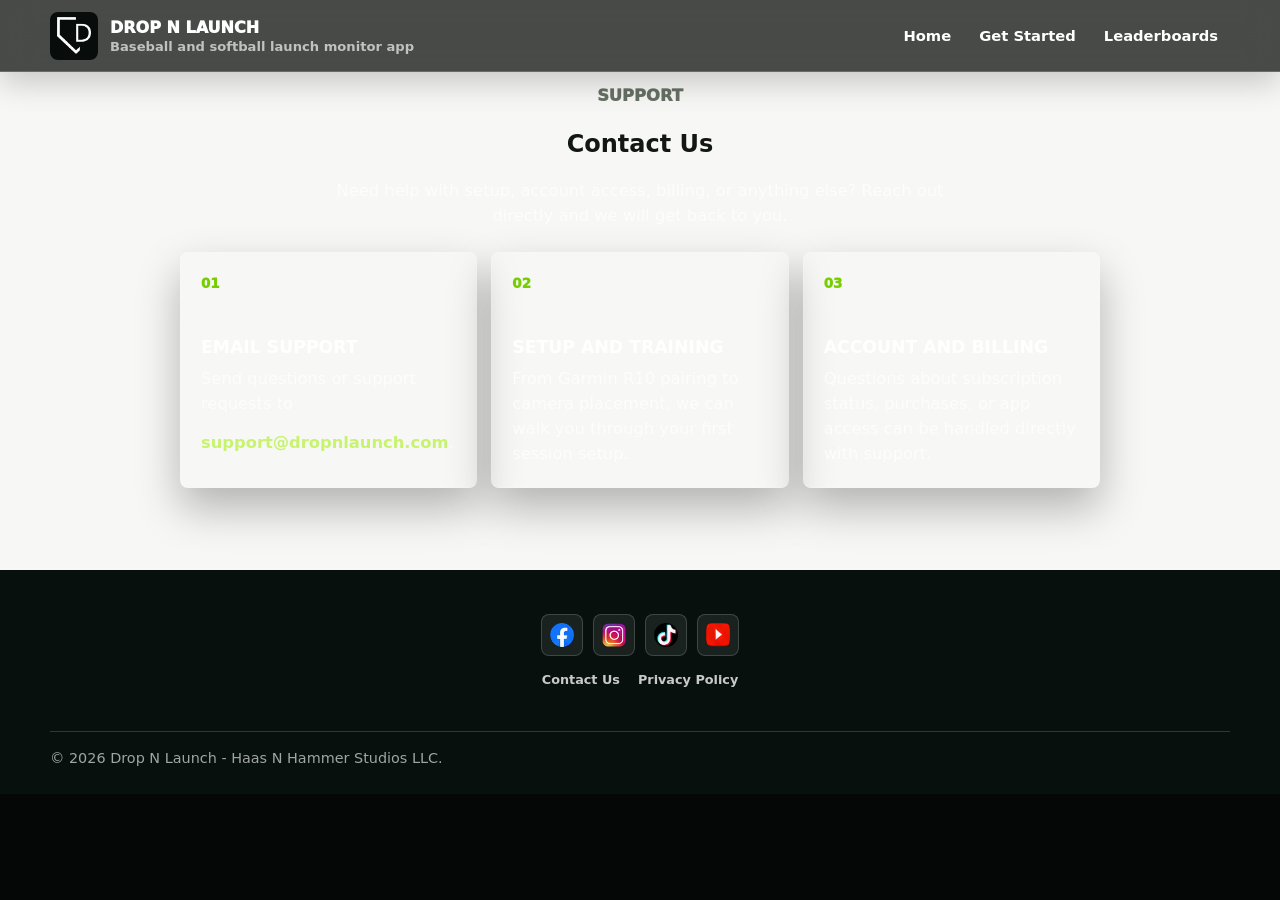
==== commit cdf63671: "Update site interactions and get started downloads" ====
--- a/contact.html
+++ b/contact.html
@@ -85,7 +85,6 @@
         <div class="footer-links" aria-label="Footer links">
           <a href="contact.html">Contact Us</a>
           <a href="privacy-policy.html">Privacy Policy</a>
-          <a href="user-agreement.html">User Agreement</a>
         </div>
       </div>
       <div class="footer-bottom">
--- a/styles.css
+++ b/styles.css
@@ -162,8 +162,15 @@
   display: none;
   place-items: center;
   border-radius: 8px;
-  background: var(--green);
-  color: var(--ink);
+  border: 1px solid rgba(118, 206, 0, 0.46);
+  background:
+    linear-gradient(135deg, rgba(255, 255, 255, 0.12), rgba(255, 255, 255, 0.02) 42%, rgba(118, 206, 0, 0.12)),
+    #101713;
+  color: var(--white);
+  box-shadow:
+    inset 0 1px 0 rgba(255, 255, 255, 0.2),
+    0 0 0 1px rgba(255, 255, 255, 0.08),
+    0 12px 26px rgba(0, 0, 0, 0.34);
   cursor: pointer;
 }
 
@@ -173,7 +180,9 @@
   display: block;
   grid-column: 1;
   grid-row: 1;
+  border-radius: 999px;
   background: currentColor;
+  box-shadow: 0 0 10px rgba(118, 206, 0, 0.34);
   transition: transform 180ms ease, opacity 180ms ease;
 }
 
@@ -198,7 +207,7 @@
 }
 
 .hero {
-  min-height: clamp(260px, 31svh, 360px);
+  min-height: clamp(390px, 48svh, 560px);
   display: flex;
   align-items: flex-end;
   padding: 0;
@@ -644,11 +653,18 @@
 }
 
 .get-started-section .button {
-  border-color: rgba(255, 255, 255, 0.34);
-  color: var(--white);
-  background: rgba(255, 255, 255, 0.1);
-  box-shadow: 0 18px 44px rgba(0, 0, 0, 0.36);
-  backdrop-filter: blur(10px);
+  border: 1px solid rgba(118, 206, 0, 0.48);
+  border-radius: 8px;
+  color: var(--white);
+  background:
+    linear-gradient(135deg, rgba(255, 255, 255, 0.14), rgba(255, 255, 255, 0.03) 42%, rgba(118, 206, 0, 0.14)),
+    #111713;
+  box-shadow:
+    inset 0 1px 0 rgba(255, 255, 255, 0.22),
+    0 0 0 1px rgba(255, 255, 255, 0.07),
+    0 14px 34px rgba(0, 0, 0, 0.42),
+    0 0 22px rgba(118, 206, 0, 0.18);
+  backdrop-filter: blur(12px);
 }
 
 .get-started-page-hero {
@@ -736,6 +752,14 @@
   box-shadow: 0 20px 44px rgba(0, 0, 0, 0.28);
 }
 
+.need-grid .need-app-card {
+  min-height: 320px;
+}
+
+.need-app-card .need-number {
+  margin-bottom: 32px;
+}
+
 .need-number {
   display: inline-block;
   margin-bottom: 46px;
@@ -763,6 +787,43 @@
   margin-top: 14px;
   color: var(--green-soft);
   font-weight: 900;
+}
+
+.need-grid .garmin-button {
+  min-height: 48px;
+  width: 168px;
+  align-items: center;
+  justify-content: center;
+  border: 1px solid rgba(255, 255, 255, 0.28);
+  border-radius: 8px;
+  background:
+    linear-gradient(135deg, rgba(255, 255, 255, 0.16), rgba(255, 255, 255, 0.04) 46%, rgba(118, 206, 0, 0.12)),
+    #101713;
+  color: var(--white);
+  box-shadow:
+    inset 0 1px 0 rgba(255, 255, 255, 0.2),
+    0 12px 26px rgba(0, 0, 0, 0.3);
+  text-align: center;
+}
+
+.need-store-links {
+  display: grid;
+  grid-template-columns: 1fr;
+  gap: 8px;
+  margin-top: 16px;
+}
+
+.need-grid .need-store-links a {
+  display: block;
+  width: 168px;
+  margin: 0;
+  border-radius: 8px;
+  background: rgba(255, 255, 255, 0.08);
+}
+
+.need-store-links img {
+  width: 168px;
+  height: auto;
 }
 
 .setup-video-section {
@@ -893,34 +954,27 @@
   overflow-x: auto;
   overflow-y: hidden;
   scroll-snap-type: x proximity;
+  scroll-padding-inline: 50vw;
   -webkit-overflow-scrolling: touch;
   mask-image: linear-gradient(90deg, transparent, #000 8%, #000 92%, transparent);
-  scrollbar-width: thin;
-  scrollbar-color: rgba(255, 255, 255, 0.32) transparent;
+  cursor: grab;
+  scrollbar-width: none;
+}
+
+.app-gallery-rail.is-dragging {
+  cursor: grabbing;
+  scroll-snap-type: none;
 }
 
 .app-gallery-rail::-webkit-scrollbar {
-  height: 8px;
-}
-
-.app-gallery-rail::-webkit-scrollbar-track {
-  background: transparent;
-}
-
-.app-gallery-rail::-webkit-scrollbar-thumb {
-  border-radius: 999px;
-  background: rgba(255, 255, 255, 0.28);
+  display: none;
 }
 
 .app-gallery-track {
   display: flex;
   width: max-content;
   gap: 18px;
-  animation: appGalleryScroll 56s linear infinite;
-}
-
-.app-gallery-rail:hover .app-gallery-track {
-  animation-play-state: paused;
+  padding: 22px 50vw 28px;
 }
 
 .app-gallery-track img {
@@ -932,7 +986,20 @@
   border-radius: 8px;
   border: 1px solid rgba(255, 255, 255, 0.18);
   background: #0b100d;
-  box-shadow: 0 22px 48px rgba(0, 0, 0, 0.42);
+  box-shadow: 0 14px 30px rgba(0, 0, 0, 0.32);
+  opacity: 0.48;
+  transform: scale(0.84);
+  transition: transform 320ms ease, opacity 320ms ease, box-shadow 320ms ease, border-color 320ms ease;
+  user-select: none;
+  -webkit-user-drag: none;
+}
+
+.app-gallery-track img.is-active {
+  z-index: 2;
+  border-color: rgba(255, 255, 255, 0.42);
+  box-shadow: 0 28px 64px rgba(0, 0, 0, 0.56), 0 0 34px rgba(255, 255, 255, 0.12);
+  opacity: 1;
+  transform: scale(1);
 }
 
 @keyframes appGalleryScroll {
@@ -1778,8 +1845,16 @@
     width: calc(100% - 20px);
   }
 
+  .brand-name {
+    font-size: 0.96rem;
+    line-height: 1;
+  }
+
   .brand-subtitle {
-    display: none;
+    display: block;
+    max-width: 190px;
+    font-size: 0.68rem;
+    line-height: 1.15;
   }
 
   .brand-mark {
@@ -2084,12 +2159,13 @@
 
   .app-gallery-track {
     gap: 12px;
-    animation-duration: 42s;
+    padding: 18px 50vw 24px;
   }
 
   .app-gallery-track img {
     width: 300px;
     height: 350px;
+    transform: scale(0.88);
   }
 
   .feature-lab-visual {
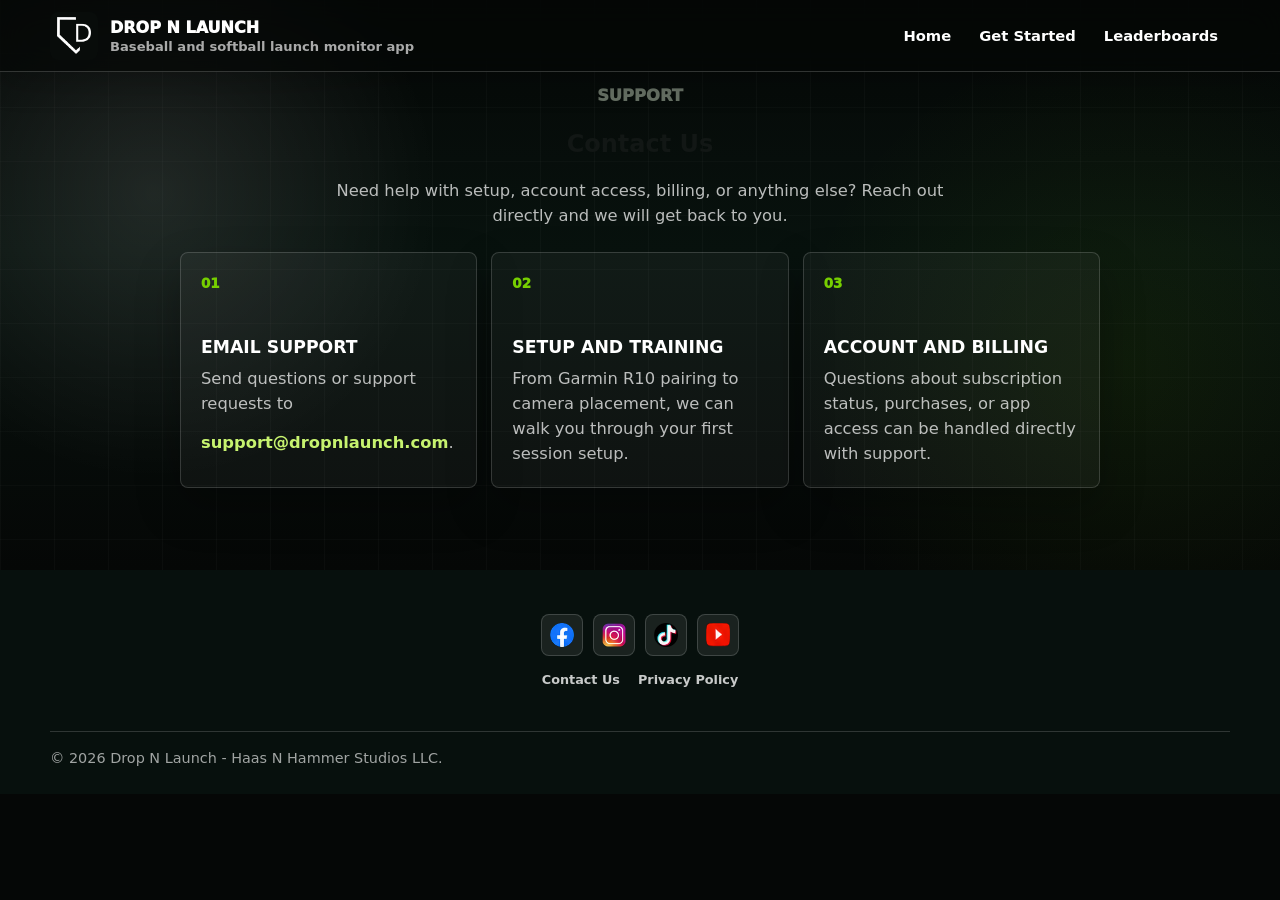
==== commit e2898cfd: "Bust stylesheet cache" ====
--- a/contact.html
+++ b/contact.html
@@ -9,7 +9,7 @@
       content="Contact the Drop N Launch team with questions about setup, account access, billing, and feature support."
     >
     <link rel="icon" href="assets/dnl-homeplate-mark.png">
-    <link rel="stylesheet" href="styles.css">
+    <link rel="stylesheet" href="styles.css?v=003dba2">
   </head>
   <body>
     <header class="site-header" data-header>
--- a/styles.css
+++ b/styles.css
@@ -12,6 +12,10 @@
   --field: #2c8a55;
   --sky: #4f8bb5;
   --shadow: 0 22px 60px rgba(7, 16, 13, 0.13);
+  --home-section-title: 3rem;
+  --home-section-title-mobile: 1.72rem;
+  --home-section-copy: 1.04rem;
+  --home-section-copy-mobile: 0.94rem;
 }
 
 * {
@@ -26,10 +30,24 @@
 body {
   margin: 0;
   color: var(--ink);
-  background: var(--paper);
+  background:
+    radial-gradient(circle at 16% 24%, rgba(255, 255, 255, 0.08), transparent 30%),
+    radial-gradient(circle at 82% 52%, rgba(118, 206, 0, 0.08), transparent 28%),
+    linear-gradient(180deg, #050706 0%, #07100d 46%, #050706 100%);
   font-family: Inter, ui-sans-serif, system-ui, -apple-system, BlinkMacSystemFont, "Segoe UI", sans-serif;
   letter-spacing: 0;
   overflow-x: clip;
+}
+
+main {
+  position: relative;
+  background:
+    linear-gradient(90deg, rgba(255, 255, 255, 0.025) 1px, transparent 1px),
+    linear-gradient(0deg, rgba(255, 255, 255, 0.018) 1px, transparent 1px),
+    radial-gradient(circle at 12% 34%, rgba(255, 255, 255, 0.1), transparent 24%),
+    radial-gradient(circle at 88% 64%, rgba(118, 206, 0, 0.07), transparent 28%),
+    linear-gradient(180deg, #050706 0%, #08120e 44%, #050706 100%);
+  background-size: 54px 54px, 54px 54px, auto, auto, auto;
 }
 
 img {
@@ -428,7 +446,7 @@
 }
 
 .performance-section {
-  background: #050706;
+  background: transparent;
   padding-top: 56px;
   padding-bottom: 58px;
   position: relative;
@@ -457,7 +475,7 @@
 .performance-heading h2 {
   margin: 0;
   color: var(--white);
-  font-size: 3.05rem;
+  font-size: var(--home-section-title);
   line-height: 1;
   text-transform: uppercase;
 }
@@ -470,7 +488,7 @@
   max-width: 680px;
   margin: 14px auto 0;
   color: rgba(255, 255, 255, 0.72);
-  font-size: 1.04rem;
+  font-size: var(--home-section-copy);
   line-height: 1.6;
 }
 
@@ -563,9 +581,7 @@
   width: 100%;
   max-width: none;
   padding: clamp(34px, 5vw, 58px) max(18px, calc((100vw - 1180px) / 2));
-  background:
-    radial-gradient(circle at 78% 50%, rgba(255, 255, 255, 0.14), transparent 34%),
-    linear-gradient(115deg, #050706 0%, #07100d 48%, #0c1510 100%);
+  background: transparent;
   color: var(--ink);
   overflow: hidden;
 }
@@ -575,12 +591,8 @@
   position: absolute;
   inset: 0;
   pointer-events: none;
-  background:
-    linear-gradient(90deg, rgba(255, 255, 255, 0.04) 1px, transparent 1px),
-    linear-gradient(0deg, rgba(255, 255, 255, 0.03) 1px, transparent 1px);
-  background-size: 44px 44px;
-  mask-image: linear-gradient(90deg, rgba(0, 0, 0, 0.55), transparent 72%);
-  opacity: 0.4;
+  background: linear-gradient(180deg, rgba(255, 255, 255, 0.035), transparent 38%, rgba(255, 255, 255, 0.025));
+  opacity: 1;
 }
 
 .intro-section::after {
@@ -615,7 +627,7 @@
   padding: 76px 0;
   overflow: hidden;
   background:
-    linear-gradient(90deg, rgba(5, 7, 6, 0.88) 0%, rgba(5, 7, 6, 0.6) 44%, rgba(5, 7, 6, 0.32) 100%),
+    linear-gradient(90deg, rgba(5, 7, 6, 0.94) 0%, rgba(5, 7, 6, 0.7) 44%, rgba(5, 7, 6, 0.42) 100%),
     url("assets/get-started-garage.png") center / cover no-repeat;
   color: var(--white);
 }
@@ -639,7 +651,7 @@
 .get-started-section h2 {
   margin: 0;
   color: var(--white);
-  font-size: 3rem;
+  font-size: var(--home-section-title);
   line-height: 1;
   text-transform: uppercase;
 }
@@ -648,7 +660,7 @@
   max-width: 540px;
   margin: 16px 0 24px;
   color: rgba(255, 255, 255, 0.82);
-  font-size: 1.04rem;
+  font-size: var(--home-section-copy);
   line-height: 1.58;
 }
 
@@ -921,8 +933,7 @@
 
 .app-gallery-section {
   padding: 62px 0 70px;
-  background:
-    linear-gradient(180deg, #050706 0%, #07100d 100%);
+  background: transparent;
   color: var(--white);
   overflow: hidden;
 }
@@ -1019,8 +1030,8 @@
 .feature-lab-copy h2 {
   margin: 0;
   color: var(--white);
-  font-size: 2.72rem;
-  line-height: 1.05;
+  font-size: var(--home-section-title);
+  line-height: 1;
   text-transform: uppercase;
 }
 
@@ -1863,15 +1874,23 @@
   }
 
   .hero {
-    min-height: clamp(310px, 42svh, 400px);
-    padding: 0;
+    position: relative;
+    min-height: 0;
+    display: block;
+    padding: calc(72px + ((100vw * 555) / 1200)) 0 0;
     background-color: #050706;
-    background-position: center, center, center 72px;
-    background-size: cover, cover, 100% auto;
+    background-image:
+      linear-gradient(180deg, rgba(2, 5, 4, 0.2), rgba(2, 5, 4, 0)),
+      url("assets/cage-setup.jpeg");
+    background-position: top center, center 72px;
+    background-repeat: no-repeat;
+    background-size: 100% calc(72px + ((100vw * 555) / 1200)), 100% auto;
+    overflow: hidden;
   }
 
   .hero-inner {
-    padding: 68px 0 14px;
+    min-height: 0;
+    padding: 0 0 20px;
   }
 
   .hero-inner,
@@ -1882,13 +1901,22 @@
     margin: 0 auto;
   }
 
+  .hero-shell {
+    min-height: 0;
+    position: static;
+  }
+
   .hero h1 {
     font-size: 2.62rem;
   }
 
   .hero-copy {
+    width: 100%;
     font-size: 1.02rem;
     max-width: 360px;
+    margin: 0;
+    padding: 6px 0 0;
+    color: rgba(255, 255, 255, 0.86);
   }
 
   .hero-actions,
@@ -1903,8 +1931,10 @@
   }
 
   .hero-store-links {
+    width: 100%;
     display: grid;
     grid-template-columns: repeat(2, minmax(0, 1fr));
+    margin-top: 6px;
   }
 
   .hero-store-links img {
@@ -1912,7 +1942,18 @@
   }
 
   .hero-title-logo img {
-    width: min(132px, 100%);
+    width: 100%;
+  }
+
+  .hero-title-logo {
+    position: absolute;
+    z-index: 1;
+    top: 78px;
+    left: 10px;
+    width: clamp(96px, 30vw, 132px);
+    margin: 0;
+    font-size: 0;
+    line-height: 1;
   }
 
   .hero-facts {
@@ -1961,8 +2002,14 @@
   .download-inner h2,
   .training-inner h2,
   .performance-heading h2 {
-    font-size: 1.72rem;
+    font-size: var(--home-section-title-mobile);
     line-height: 1.06;
+  }
+
+  .performance-heading p:last-child,
+  .get-started-section p:not(.section-kicker) {
+    font-size: var(--home-section-copy-mobile);
+    line-height: 1.5;
   }
 
   .performance-heading {
@@ -2055,7 +2102,7 @@
   }
 
   .feature-lab-copy h2 {
-    font-size: 1.46rem;
+    font-size: var(--home-section-title-mobile);
     line-height: 1.06;
   }
 
@@ -2075,7 +2122,8 @@
   }
 
   .get-started-section h2 {
-    font-size: 2.15rem;
+    font-size: var(--home-section-title-mobile);
+    line-height: 1.06;
   }
 
   .get-started-section p:not(.section-kicker) {
@@ -2285,10 +2333,6 @@
     font-size: 2.38rem;
   }
 
-  .hero-title-logo img {
-    width: min(124px, 100%);
-  }
-
   .hero-copy,
   .hero-actions,
   .hero-store-links,
